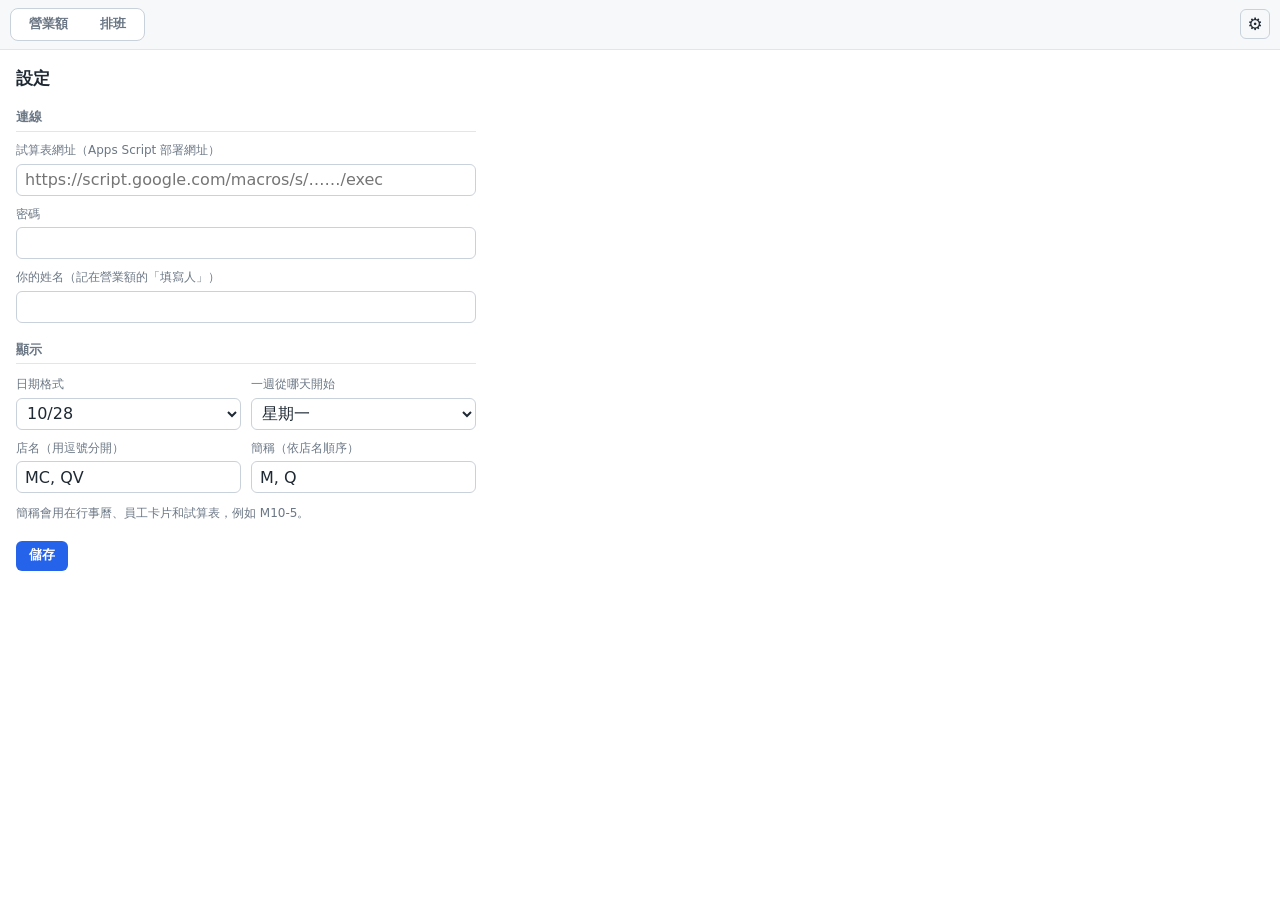
==== index.html @ 1684be30 "手機／iPad 網頁版 Co-Authored-By: Claude Opus 5.5 <noreply@anthropic.com>" ====
<!doctype html>
<html lang="zh-Hant">
<head>
  <meta charset="utf-8">
  <meta name="viewport" content="width=device-width, initial-scale=1, viewport-fit=cover">
  <title>營業額與排班</title>
  <meta name="apple-mobile-web-app-capable" content="yes">
  <meta name="mobile-web-app-capable" content="yes">
  <meta name="apple-mobile-web-app-status-bar-style" content="default">
  <meta name="apple-mobile-web-app-title" content="營業額排班">
  <meta name="theme-color" content="#0f766e">
  <link rel="apple-touch-icon" href="icons/icon180.png">
  <link rel="icon" href="icons/icon192.png">
  <link rel="manifest" href="manifest.webmanifest">
  <link rel="stylesheet" href="sidepanel.css">
  <link rel="stylesheet" href="mobile.css">
</head>
<body>
  <header class="apptabs" id="appTop">
    <div class="seg" id="appSeg" role="tablist">
      <button data-tab="rev" role="tab">營業額</button>
      <button data-tab="sched" role="tab">排班</button>
    </div>
    <button id="openSettings" class="icon" title="設定" aria-label="設定">⚙</button>
  </header>

  <!-- 設定 -->
  <section id="setup" class="setup" hidden>
    <h1>設定</h1>
    <h2>連線</h2>
    <label for="setUrl">試算表網址（Apps Script 部署網址）</label>
    <input id="setUrl" type="url" placeholder="https://script.google.com/macros/s/……/exec">
    <label for="setToken">密碼</label>
    <input id="setToken" type="password">
    <label for="setName">你的姓名（記在營業額的「填寫人」）</label>
    <input id="setName" type="text" maxlength="20">

    <h2>顯示</h2>
    <div class="grid2">
      <div>
        <label for="setDateFmt">日期格式</label>
        <select id="setDateFmt"></select>
      </div>
      <div>
        <label for="setStartDay">一週從哪天開始</label>
        <select id="setStartDay"></select>
      </div>
    </div>
    <div class="grid2">
      <div>
        <label for="setStores">店名（用逗號分開）</label>
        <input id="setStores" type="text" placeholder="MC, QV">
      </div>
      <div>
        <label for="setStoreShort">簡稱（依店名順序）</label>
        <input id="setStoreShort" type="text" placeholder="M, Q">
      </div>
    </div>
    <p class="hint">簡稱會用在行事曆、員工卡片和試算表，例如 M10-5。</p>

    <div class="row">
      <button id="setSave" class="primary">儲存</button>
      <button id="setCancel" class="ghost" hidden>取消</button>
    </div>
    <div id="setMsg" class="msg" hidden></div>
  </section>

  <!-- 營業額 -->
  <section id="rev" class="rev" hidden>
   <div class="revwrap">
    <form id="revForm" novalidate>
      <div class="revhead">
        <h1>每日營業額</h1>
        <span class="hint">填寫人：<span id="who"></span></span>
      </div>

      <div class="datenav">
        <button type="button" id="revPrev" class="icon" title="前一天" aria-label="前一天">‹</button>
        <button type="button" id="revDateBtn" class="datebtn" title="按一下選日期">
          <span id="revDateText"></span><span id="revDateTag" class="tag" hidden></span><span class="caret">▾</span>
        </button>
        <button type="button" id="revNext" class="icon" title="後一天" aria-label="後一天">›</button>
        <button type="button" id="revToday" class="ghost" hidden>今天</button>
        <input id="date" type="date" class="hiddenpicker" tabindex="-1" aria-hidden="true">
      </div>
      <div id="revDayState" class="daystate"></div>

      <div class="row3">
        <div>
          <label for="card">Card 刷卡</label>
          <input id="card" class="amount" type="number" min="0" step="1" inputmode="numeric" placeholder="0">
        </div>
        <div>
          <label for="cash">Cash 現金</label>
          <input id="cash" class="amount" type="number" min="0" step="1" inputmode="numeric" placeholder="0">
        </div>
        <div>
          <label for="panda">Panda</label>
          <input id="panda" class="amount" type="number" min="0" step="1" inputmode="numeric" placeholder="0">
        </div>
      </div>

      <div class="total"><span>收入合計</span><strong id="total">0</strong></div>

      <label for="wage">Wage 現金支付薪資</label>
      <input id="wage" class="amount" type="number" min="0" step="1" inputmode="numeric" placeholder="0">
      <div id="wageCheck" class="wagecheck" hidden></div>

      <label for="note">備註（選填）</label>
      <textarea id="note" rows="2" placeholder="例如：下午停電提早打烊"></textarea>

      <button id="revSubmit" class="primary wide" type="submit">送出</button>
      <div id="revMsg" class="msg" hidden></div>

      <div class="recent" id="recentBox" hidden>
        <h2>你最近的記錄</h2>
        <ul id="recent"></ul>
      </div>
    </form>

    <section class="months">
      <header class="mhead">
        <div class="mnav">
          <button type="button" id="mPrev" class="icon" title="往前一個月" aria-label="往前一個月">‹</button>
          <b id="mRange"></b>
          <button type="button" id="mNext" class="icon" title="往後一個月" aria-label="往後一個月">›</button>
          <button type="button" id="mThis" class="ghost" hidden>本月</button>
        </div>
        <div class="row">
          <div class="seg small" id="mMode"><button data-mode="cal">日曆</button><button data-mode="table">表格</button></div>
          <div class="seg small" id="mCount"><button data-count="1">1 個月</button><button data-count="3">3 個月</button></div>
        </div>
      </header>
      <div id="monthList" class="mlist"></div>
    </section>
   </div>
  </section>

  <!-- 排班 -->
  <section id="sched" class="sched" hidden>
    <div class="schedmain">
      <aside class="pool">
        <div class="pooltop" id="poolTop"></div>
        <h2>員工</h2>
        <p class="hint">拖到行事曆排班・點一下編輯・<span class="eyehint">眼睛</span>可隱藏</p>
        <div id="staffList" class="staff"></div>
        <form id="addStaff" class="addstaff" autocomplete="off">
          <input id="newStaff" placeholder="新增員工" maxlength="20">
          <button class="ghost" type="submit">＋ 新增</button>
        </form>
      </aside>
      <div id="poolSplit" class="splitter" title="拖拉調整寬度，點兩下恢復"></div>

      <div class="schedright">
        <header class="caltop">
          <div id="storeFilter" class="seg small storefilter" title="依店別篩選"></div>
          <div class="weeknav">
            <button id="prevWeek" class="icon" title="上一週" aria-label="上一週">‹</button>
            <button id="weekLabel" class="weeklabel"></button>
            <button id="nextWeek" class="icon" title="下一週" aria-label="下一週">›</button>
            <button id="thisWeek" class="ghost" hidden>本週</button>
            <input id="weekPick" type="date" class="hiddenpicker" tabindex="-1" aria-hidden="true">
          </div>
          <div class="tools" id="calTools">
            <span id="saveState" class="savestate"></span>
            <select id="viewMode" title="排列方式" aria-label="排列方式">
              <option value="auto">自動</option>
              <option value="week">一週</option>
              <option value="day">單日</option>
            </select>
            <div class="menuwrap">
              <button id="menuBtn" class="icon" title="更多" aria-label="更多">⋯</button>
              <div id="menu" class="menu" hidden>
                <button data-act="exportPdf">匯出班表 PDF（給員工）</button>
                <button data-act="copyText">複製班表文字（貼到 LINE）</button>
                <button data-act="copyLastWeek">套用上週班表</button>
                <button data-act="clearWeek">清空這週</button>
                <hr>
                <button data-act="resetWidth">欄寬恢復自動</button>
                <button data-act="reload">重新從試算表讀取</button>
              </div>
            </div>
          </div>
        </header>
        <nav id="dayTabs" class="daytabs" hidden></nav>
        <section id="grid" class="grid">
          <div id="gridScroll" class="gridscroll">
            <div id="gridHead" class="gridhead"></div>
            <div id="gridBody" class="gridbody"></div>
          </div>
          <div id="footSplit" class="hsplit" title="上下拖拉調整合計的高度，點兩下恢復"></div>
          <div id="footScroll" class="footscroll">
            <div id="gridFoot" class="gridfoot"></div>
          </div>
        </section>
      </div>
    </div>

    <div id="loading" class="loading" hidden>讀取中…</div>
  </section>

  <!-- 浮動元件 -->
  <div id="pop" class="pop" hidden></div>
  <div id="toast" class="toast" hidden></div>
  <div id="dialog" class="dialogwrap" hidden>
    <div class="dialog">
      <p id="dialogText"></p>
      <div class="row end">
        <button id="dialogNo" class="ghost">取消</button>
        <button id="dialogYes" class="primary">確定</button>
      </div>
    </div>
  </div>

  <script src="chrome-shim.js"></script>
  <script src="util.js"></script>
  <script src="api.js"></script>
  <script src="revenue.js"></script>
  <script src="months.js"></script>
  <script src="schedule.js"></script>
  <script src="app.js"></script>
</body>
</html>
---- sidepanel.css ----
:root {
  --bg: #ffffff;
  --panel: #f6f8fa;
  --fg: #1f2933;
  --muted: #6b7785;
  --line: #e1e6ec;
  --line-strong: #c9d1da;
  --accent: #2563eb;
  --accent-fg: #ffffff;
  --warn: #b45309;
  --warn-bg: #fff4e5;
  --err: #b42318;
  --err-bg: #fdecec;
  --ok: #15803d;
  --ok-bg: #e7f5ec;
  --shadow: 0 6px 24px rgba(15, 23, 42, .16);
  --hour: 36px;
  --gutter: 48px;
  --pool: 176px;
  --toph: 46px;
}
@media (prefers-color-scheme: dark) {
  :root {
    --bg: #17191d;
    --panel: #1f2227;
    --fg: #e6eaef;
    --muted: #98a2ad;
    --line: #2c3138;
    --line-strong: #3a4049;
    --accent: #5b8def;
    --accent-fg: #0b1220;
    --warn: #f0a35b;
    --warn-bg: #3a2a16;
    --err: #f39b93;
    --err-bg: #3b1d1b;
    --ok: #6fd08f;
    --ok-bg: #173a26;
    --shadow: 0 6px 24px rgba(0, 0, 0, .5);
  }
}
* { box-sizing: border-box; }
html, body { height: 100%; }
body {
  margin: 0; background: var(--bg); color: var(--fg);
  font: 13px/1.45 "Microsoft JhengHei", "PingFang TC", "Noto Sans TC", system-ui, sans-serif;
  overflow: hidden; display: flex; flex-direction: column; height: 100vh;
}
button, input, select, textarea { font: inherit; color: inherit; }
button { cursor: pointer; }
button:disabled { cursor: default; opacity: .45; }
[hidden] { display: none !important; }
.hint { color: var(--muted); font-size: 12px; font-weight: 400; }
.row { display: flex; gap: 8px; align-items: center; }
.row.end { justify-content: flex-end; }

/* 按鈕、輸入 */
.primary, .ghost { height: 30px; padding: 0 12px; border-radius: 6px; border: 1px solid transparent; white-space: nowrap; }
.primary { background: var(--accent); color: var(--accent-fg); font-weight: 600; }
.ghost { background: transparent; border-color: var(--line-strong); }
.ghost:hover:not(:disabled) { background: var(--panel); }
.icon {
  width: 30px; height: 30px; flex: none; border-radius: 6px; border: 1px solid var(--line-strong);
  background: transparent; font-size: 17px; line-height: 1; display: grid; place-items: center; padding: 0;
}
.icon:hover:not(:disabled) { background: var(--panel); }
select { height: 30px; border: 1px solid var(--line-strong); border-radius: 6px; background: var(--bg); padding: 0 6px; }
input, textarea { border: 1px solid var(--line-strong); border-radius: 6px; background: var(--bg); padding: 5px 8px; }
input:focus, select:focus, textarea:focus, button:focus-visible { outline: 2px solid var(--accent); outline-offset: -1px; }
.hiddenpicker { position: absolute; width: 1px; height: 1px; opacity: 0; pointer-events: none; border: 0; padding: 0; }
.seg { display: inline-flex; background: var(--bg); border: 1px solid var(--line-strong); border-radius: 8px; padding: 2px; }
.seg button { border: 0; background: transparent; padding: 4px 16px; border-radius: 6px; font-weight: 600; color: var(--muted); }
.seg button.on { background: var(--accent); color: var(--accent-fg); }
.seg.small button { padding: 3px 10px; font-weight: 500; }

/* 上方分頁 */
.apptabs {
  display: flex; align-items: center; justify-content: space-between; gap: 8px;
  padding: 8px 10px; border-bottom: 1px solid var(--line); background: var(--panel); flex: none;
}

/* 設定 */
.setup { flex: 1; overflow-y: auto; padding: 16px; }
.setup > * { max-width: 460px; }
.setup h1 { font-size: 17px; margin: 0 0 4px; }
.setup h2 { font-size: 13px; margin: 18px 0 2px; color: var(--muted); font-weight: 600; border-bottom: 1px solid var(--line); padding-bottom: 4px; }
.setup label { display: block; margin: 10px 0 4px; color: var(--muted); font-size: 12px; }
.setup input, .setup select { width: 100%; height: 32px; }
.grid2 { display: grid; grid-template-columns: 1fr 1fr; gap: 10px; }
.periods { display: flex; align-items: center; gap: 6px; flex-wrap: wrap; }
.periods select { width: auto; }
.setup .row { margin-top: 18px; }
.msg { margin-top: 10px; padding: 8px 10px; border-radius: 6px; font-size: 12px; }
.msg.ok { background: var(--ok-bg); color: var(--ok); }
.msg.err { background: var(--err-bg); color: var(--err); }
.msg.warn { background: var(--warn-bg); color: var(--warn); }
.msg .btns { display: flex; gap: 8px; margin-top: 8px; }

/* ===== 營業額 ===== */
.rev { flex: 1; overflow-y: auto; }
.rev { container: rev / inline-size; }
.revwrap { display: grid; grid-template-columns: 1fr; }
.rev form { width: 100%; max-width: 440px; margin: 0 auto; padding: 14px 16px 24px; }
/* 夠寬：左邊填寫、右邊看月份 */
@container rev (min-width: 760px) {
  .revwrap { grid-template-columns: 380px 1fr; height: 100%; }
  .rev form { max-width: none; margin: 0; border-right: 1px solid var(--line); overflow-y: auto; }
  .months { overflow-y: auto; }
}
.months { padding: 12px 14px 24px; min-width: 0; border-top: 1px solid var(--line); }
@container rev (min-width: 760px) { .months { border-top: 0; } }
.mhead { display: flex; flex-wrap: wrap; justify-content: space-between; align-items: center; gap: 8px; margin-bottom: 10px; }
.mnav { display: flex; align-items: center; gap: 6px; }
.mnav b { font-size: 15px; min-width: 0; }
.mnav .ghost { height: 30px; }
.mlist { display: grid; grid-template-columns: repeat(auto-fill, minmax(240px, 1fr)); gap: 12px; align-items: start; }
.mlist.tbl { grid-template-columns: repeat(auto-fill, minmax(340px, 1fr)); }
.mlist.one { grid-template-columns: 1fr; max-width: 640px; }
.merr { grid-column: 1 / -1; color: var(--err); background: var(--err-bg); padding: 8px 10px; border-radius: 6px; font-size: 12px; }
.month { border: 1px solid var(--line); border-radius: 10px; padding: 10px; background: var(--bg); min-width: 0; }
.month header { display: flex; justify-content: space-between; align-items: baseline; gap: 8px; }
.month h3 { margin: 0; font-size: 14px; white-space: nowrap; }
.mtot { text-align: right; line-height: 1.2; }
.mtot b { font-size: 16px; font-variant-numeric: tabular-nums; }
.mtot span { display: block; font-size: 11px; color: var(--muted); }
.msub { display: flex; flex-wrap: wrap; gap: 4px 10px; font-size: 11px; color: var(--muted); margin: 4px 0 8px; font-variant-numeric: tabular-nums; }
.mload { color: var(--muted); padding: 30px 0; text-align: center; }
.cal { display: grid; grid-template-columns: repeat(7, minmax(0, 1fr)); gap: 3px; }
.cal .cw { text-align: center; font-size: 10px; color: var(--muted); padding-bottom: 2px; }
.cd {
  position: relative; border: 1px solid var(--line); border-radius: 5px; padding: 2px 2px 3px; min-height: 38px; min-width: 0; overflow: hidden;
  background: color-mix(in srgb, var(--accent) calc(var(--lv) * 100%), var(--bg));
  display: flex; flex-direction: column; align-items: center; justify-content: space-between; cursor: pointer; font: inherit; color: inherit;
}
.cd:hover { border-color: var(--accent); }
.cd .dn { font-size: 10px; align-self: flex-start; color: var(--muted); line-height: 1.1; }
.cd .dv { max-width: 100%; overflow: hidden; font-size: 11px; font-weight: 700; font-variant-numeric: tabular-nums; line-height: 1.1; }
.cd.empty { background: repeating-linear-gradient(135deg, transparent 0 4px, color-mix(in srgb, var(--line) 70%, transparent) 4px 5px); }
.cd.future { opacity: .35; cursor: default; }
.cd.today { border-color: var(--accent); }
.cd.today .dn { color: var(--accent); font-weight: 700; }
.cd.sel { outline: 2px solid var(--accent); outline-offset: -1px; }
.tblwrap { overflow-x: auto; }
.mtable { width: 100%; border-collapse: collapse; font-size: 11px; font-variant-numeric: tabular-nums; }
.mtable th, .mtable td { padding: 3px 4px; text-align: right; border-bottom: 1px solid var(--line); white-space: nowrap; }
.mtable th { color: var(--muted); font-weight: 600; }
.mtable th:first-child, .mtable td.d { text-align: left; }
.mtable td.d span { color: var(--muted); }
.mtable td.inc { font-weight: 700; }
.mtable tbody tr { cursor: pointer; }
.mtable tbody tr:hover { background: var(--panel); }
.mtable tr.empty td { color: var(--muted); }
.mtable tr.sel { background: color-mix(in srgb, var(--accent) 12%, transparent); }
.mtable tr.today td.d { color: var(--accent); font-weight: 700; }
.mtable tfoot td { font-weight: 700; border-top: 2px solid var(--line-strong); border-bottom: 0; }
.mtable td.none { text-align: center; color: var(--muted); padding: 16px; }
.revhead { display: flex; justify-content: space-between; align-items: baseline; margin-bottom: 10px; }
.revhead h1 { font-size: 16px; margin: 0; }
.rev label { display: block; font-size: 12px; color: var(--muted); margin: 10px 0 4px; }
.rev input, .rev textarea { width: 100%; height: 36px; font-size: 14px; }
.rev textarea { height: auto; min-height: 48px; resize: vertical; }
.rev input.amount { text-align: right; font-variant-numeric: tabular-nums; }
.datenav { display: flex; align-items: center; gap: 6px; position: relative; }
.datenav .icon { height: 36px; width: 36px; }
.datebtn {
  flex: 1; min-width: 0; height: 36px; border: 1px solid var(--line-strong); border-radius: 6px; background: var(--bg);
  display: flex; align-items: center; gap: 8px; padding: 0 10px; font-size: 15px; font-weight: 600;
}
.datebtn:hover { background: var(--panel); }
.datebtn .tag { font-size: 11px; font-weight: 600; color: var(--accent); background: color-mix(in srgb, var(--accent) 12%, transparent); border-radius: 4px; padding: 1px 6px; }
.datebtn .caret { margin-left: auto; color: var(--muted); font-size: 11px; }
.datenav .ghost { height: 36px; }
.daystate { font-size: 12px; color: var(--muted); margin-top: 6px; min-height: 18px; }
.daystate.existing { color: var(--accent); }
.daystate.unknown { color: var(--err); }
.row3 { display: grid; grid-template-columns: repeat(3, 1fr); gap: 8px; }
.total {
  display: flex; justify-content: space-between; align-items: baseline; margin-top: 12px;
  padding: 10px 12px; border: 1px solid var(--line); border-radius: 8px; background: var(--panel);
}
.total strong { font-size: 22px; font-variant-numeric: tabular-nums; }
.wagecheck { margin-top: 6px; padding: 8px 10px; border-radius: 6px; font-size: 12px; background: var(--panel); border: 1px solid var(--line); }
.wagecheck.muted { color: var(--muted); }
.wagecheck.ok { background: var(--ok-bg); border-color: transparent; color: var(--ok); }
.wagecheck.warn { background: var(--warn-bg); border-color: transparent; color: var(--warn); }
.wagecheck .detail { margin-top: 4px; color: var(--fg); opacity: .85; font-variant-numeric: tabular-nums; }
.wagecheck .miss { color: var(--err); }
.wagecheck .tr { color: var(--muted); }
.primary.wide { width: 100%; height: 40px; margin-top: 14px; font-size: 14px; }
.recent { margin-top: 16px; border-top: 1px solid var(--line); padding-top: 8px; }
.recent h2 { font-size: 12px; color: var(--muted); font-weight: 400; margin: 0 0 4px; }
.recent ul { list-style: none; margin: 0; padding: 0; }
.recent li { display: flex; justify-content: space-between; padding: 4px 6px; margin: 0 -6px; border-radius: 4px; font-variant-numeric: tabular-nums; cursor: pointer; }
.recent li:hover { background: var(--panel); }

/* ===== 排班 ===== */
.sched { display: flex; flex-direction: column; flex: 1; min-height: 0; }
.schedmain { display: flex; flex: 1; min-height: 0; }

/* 行事曆上方：店別｜日期（置中）｜工具 */
.caltop {
  display: grid; grid-template-columns: 1fr auto 1fr; align-items: center; gap: 8px;
  min-height: var(--toph); padding: 0 10px; border-bottom: 1px solid var(--line); flex: none;
}
.caltop .storefilter { justify-self: start; }
.caltop .tools { justify-self: end; }
.weeknav { display: flex; align-items: center; gap: 4px; min-width: 0; position: relative; justify-self: center; }
.weeklabel {
  height: 30px; border: 1px solid var(--line-strong); border-radius: 6px; background: transparent;
  padding: 0 10px; font-weight: 700; white-space: nowrap; min-width: 0;
}
.weeklabel::after { content: " ▾"; color: var(--muted); font-size: 10px; }
.weeklabel:hover { background: var(--panel); }
.weeklabel.now { color: var(--accent); border-color: color-mix(in srgb, var(--accent) 50%, var(--line-strong)); }
.tools { display: flex; align-items: center; gap: 6px; }
.storefilter button { padding: 3px 9px; }
.storefilter button.on[style], .pop .storeseg button.on {
  background: color-mix(in srgb, var(--sc) 24%, transparent); color: color-mix(in srgb, var(--sc) 70%, var(--fg));
}
.savestate { font-size: 11px; color: var(--muted); white-space: nowrap; }
.savestate.err { color: var(--err); cursor: pointer; text-decoration: underline; }
.savestate.busy::before { content: "● "; color: var(--accent); }
.menuwrap { position: relative; }
.menu {
  position: absolute; right: 0; top: 34px; z-index: 30; min-width: 200px;
  background: var(--bg); border: 1px solid var(--line); border-radius: 8px; box-shadow: var(--shadow); padding: 4px;
}
.menu button { display: block; width: 100%; text-align: left; border: 0; background: transparent; padding: 7px 10px; border-radius: 5px; }
.menu button:hover { background: var(--panel); }
.menu hr { border: 0; border-top: 1px solid var(--line); margin: 4px 0; }
/* 窄的時候：日期一列置中，店別和工具在下一列 */
@container schedright (max-width: 520px) {
  .caltop { grid-template-columns: auto 1fr; row-gap: 6px; padding: 6px 8px; }
  .caltop .weeknav { grid-column: 1 / -1; grid-row: 1; }
  .caltop .storefilter { grid-row: 2; }
  .caltop .tools { grid-row: 2; gap: 4px; }
  .storefilter button { padding: 2px 5px; }
  .caltop { padding: 6px 6px; }
  .caltop .tools { gap: 3px; }
  .caltop .tools .icon { width: 24px; }
  #viewMode { width: 50px; padding: 0 1px; }
  .caltop { column-gap: 4px; }
}
@container schedright (max-width: 300px) {
  /* 太窄時，存檔狀態只顯示一個小點（滑過看文字） */
  .savestate { font-size: 0; width: 8px; height: 8px; border-radius: 50%; background: var(--ok); }
  .savestate:empty { background: transparent; }
  .savestate.busy { background: var(--accent); }
  .savestate.busy::before { content: none; }
  .savestate.err { background: var(--err); }
  #viewMode { width: 58px; }
}
.storefilter button, .seg button { white-space: nowrap; }

/* 左邊：員工 */
.pool {
  width: var(--pool); flex: none; background: var(--panel);
  padding: 0 8px 10px; overflow-y: auto; display: flex; flex-direction: column;
}
/* 營業額／排班 切換，和行事曆的日期那一列切齊 */
.pooltop {
  height: var(--toph); flex: none; display: flex; align-items: center; margin: 0 -8px 8px; padding: 0 8px;
  border-bottom: 1px solid var(--line); position: sticky; top: 0; background: var(--panel); z-index: 2;
}
.pooltop .seg { width: 100%; }
.pooltop .seg button { flex: 1; padding: 4px 6px; }
.pool h2 { font-size: 13px; margin: 0; }
.pool .hint { margin: 2px 0 8px; font-size: 11px; line-height: 1.35; }
.splitter {
  width: 5px; flex: none; cursor: col-resize; background: var(--panel);
  border-right: 1px solid var(--line);
}
.splitter:hover, .hsplit:hover { background: color-mix(in srgb, var(--accent) 12%, var(--panel)); }
.staff { display: flex; flex-direction: column; gap: 6px; }
.staff .empty { color: var(--muted); font-size: 12px; }
.card {
  display: grid; grid-template-columns: 22px minmax(0, 1fr); column-gap: 5px; row-gap: 3px; align-items: center;
  background: var(--bg); border: 1px solid var(--line-strong); border-left: 4px solid var(--c);
  border-radius: 6px; padding: 5px 6px 5px 4px; cursor: grab; user-select: none; touch-action: none;
}
.card:hover { border-color: var(--c); box-shadow: 0 1px 4px rgba(15, 23, 42, .12); }
.card.focus { box-shadow: 0 0 0 2px var(--c); }
.card.hid { opacity: .5; border-left-style: dashed; }
.card .eye, .card .cmode {
  width: 22px; height: 20px; border: 0; border-radius: 4px; background: transparent; padding: 0;
  color: var(--muted); display: grid; place-items: center; cursor: pointer;
}
.card .cmode { font-size: 10px; font-weight: 700; }
.card .eye:hover, .card .cmode:hover { background: var(--panel); color: var(--fg); }
.card.hid .eye { color: var(--err); }
.card .cn { display: flex; align-items: center; gap: 4px; min-width: 0; }
.card .nm { font-weight: 700; flex: 1; min-width: 0; word-break: break-all; line-height: 1.3; }
.card .cn .sbadge { margin-left: auto; }
.card .cs { font-size: 11px; color: var(--muted); font-variant-numeric: tabular-nums; line-height: 20px; }
.card .cs span, .card .cs i { white-space: nowrap; }
.card .cs i { font-style: normal; color: var(--warn); }
.card.over .cs .h { color: var(--err); font-weight: 700; }
.card .cnote { grid-column: 2; font-size: 11px; color: var(--warn); white-space: nowrap; overflow: hidden; text-overflow: ellipsis; }
.card .wk { display: grid; grid-template-columns: repeat(7, 1fr); gap: 2px; }
.card .wk span { text-align: center; font-size: 10px; line-height: 18px; border-radius: 3px; }
.card .wk span.on { background: var(--c); color: #fff; font-weight: 700; }
.card .wk span.off { background: var(--err); color: #fff; font-weight: 700; cursor: pointer; }
.card .wk span.free { color: color-mix(in srgb, var(--muted) 55%, transparent); cursor: pointer; }
.card .wk span.free:hover { background: var(--err-bg); color: var(--err); }
.card .wk span.off:hover { opacity: .8; }
.sbadge {
  flex: none; font-size: 10px; font-weight: 600; line-height: 1.5; border-radius: 3px; padding: 0 4px;
  color: color-mix(in srgb, var(--sc) 70%, var(--fg)); background: color-mix(in srgb, var(--sc) 20%, transparent);
}
.sbadge i { font-style: normal; display: none; }
.addstaff { display: flex; flex-direction: column; gap: 6px; margin-top: 10px; }
.addstaff input { width: 100%; height: 28px; }
.addstaff button { height: 28px; }

/* 右邊 */
.schedright { flex: 1; min-width: 0; display: flex; flex-direction: column; container: schedright / inline-size; }
.daytabs { display: flex; gap: 4px; padding: 6px 8px; border-bottom: 1px solid var(--line); flex: none; }
.daytabs button {
  flex: 1 1 0; min-width: 0; border: 1px solid var(--line-strong); border-radius: 6px;
  background: transparent; padding: 3px 0; line-height: 1.2;
}
.daytabs button b { display: block; font-size: 13px; }
.daytabs button span { font-size: 10px; color: var(--muted); }
.daytabs button.on { background: var(--accent); border-color: var(--accent); color: var(--accent-fg); }
.daytabs button.on span { color: inherit; opacity: .85; }
.daytabs button.today:not(.on) { border-color: var(--accent); }

.grid { flex: 1; min-height: 0; display: flex; flex-direction: column; }
.gridscroll { flex: 1; min-height: 0; overflow: auto; position: relative; }
.gridhead, .gridbody {
  display: grid; grid-template-columns: var(--tpl);
  min-width: 100%;
}
.gridhead { position: sticky; top: 0; z-index: 8; background: var(--bg); border-bottom: 1px solid var(--line); }
.gridhead .corner { position: sticky; left: 0; background: var(--bg); z-index: 1; }
.gridhead .dh { position: relative; padding: 5px 4px; text-align: center; border-left: 1px solid var(--line); line-height: 1.2; min-width: 0; }
.gridhead .dh b { display: block; font-size: 12px; white-space: nowrap; }
.gridhead .dh .cnt { font-size: 10px; color: var(--muted); }
.gridhead .dh.today b { color: var(--accent); }
.gridhead .offs { display: flex; flex-wrap: wrap; justify-content: center; gap: 2px; margin-top: 3px; }
.offchip {
  border: 0; border-radius: 3px; padding: 0 4px; font-size: 10px; font-weight: 700; line-height: 1.5;
  color: var(--err); background: var(--err-bg); max-width: 100%; overflow: hidden; text-overflow: ellipsis; white-space: nowrap;
}
.offchip:hover { text-decoration: line-through; }
.colrz { position: absolute; top: 0; bottom: 0; right: -4px; width: 8px; cursor: col-resize; z-index: 2; }
.colrz:hover { background: color-mix(in srgb, var(--accent) 35%, transparent); }
.gutter { position: sticky; left: 0; z-index: 7; background: var(--bg); }
.gutter .hl {
  position: absolute; left: 0; right: 6px; text-align: right; font-size: 10px; line-height: 1; padding-top: 3px;
  color: var(--muted); font-variant-numeric: tabular-nums;
}
.col {
  position: relative; border-left: 1px solid var(--line); min-width: 0;
  background-image:
    linear-gradient(to bottom, var(--line) 1px, transparent 1px),
    linear-gradient(to bottom, transparent calc(var(--hour) / 2), color-mix(in srgb, var(--line) 55%, transparent) calc(var(--hour) / 2), color-mix(in srgb, var(--line) 55%, transparent) calc(var(--hour) / 2 + 1px), transparent calc(var(--hour) / 2 + 1px));
  background-size: 100% var(--hour);
}
.col.drop { background-color: color-mix(in srgb, var(--accent) 7%, transparent); }

/* 班 */
.shift {
  position: absolute; border-radius: 5px; padding: 3px 2px 3px 4px; overflow: hidden;
  background: color-mix(in srgb, var(--c) 20%, var(--bg));
  border: 1px solid color-mix(in srgb, var(--c) 55%, transparent);
  border-left: 3px solid var(--c);
  cursor: grab; user-select: none; touch-action: none; font-size: 11px; line-height: 1.25;
  container-type: inline-size;
}
.shift:hover { box-shadow: 0 1px 6px rgba(15, 23, 42, .18); z-index: 3; }
.shift::after {
  content: ""; position: absolute; left: 50%; bottom: 2px; width: 14px; height: 2px; margin-left: -7px;
  border-radius: 1px; background: var(--c); opacity: 0;
}
.shift:hover::after { opacity: .8; }
.shift { display: flex; flex-direction: column; }
.shift .st { position: absolute; top: 3px; right: 3px; font-size: 9px; padding: 0 3px; }
.shift .st + .n { padding-right: 24px; }
.shift .st b { font-weight: 600; }
.shift .n { font-weight: 700; font-size: 12px; line-height: 1.2; white-space: nowrap; overflow: hidden; text-overflow: ellipsis; }
.shift .t { color: color-mix(in srgb, var(--fg) 75%, transparent); font-variant-numeric: tabular-nums; line-height: 1.2; overflow: hidden; }
.shift .t span { display: inline-block; white-space: nowrap; }
.shift .note { white-space: nowrap; overflow: hidden; text-overflow: ellipsis; font-style: italic; color: color-mix(in srgb, var(--fg) 70%, transparent); }
.shift.short .t, .shift.short .note { display: none; }
.shift.dim { opacity: .28; }
.shift.dragging { opacity: .3; }
.shift.conflict { border-color: var(--err); box-shadow: 0 0 0 1px var(--err) inset; }
.shift .warn {
  position: absolute; right: 2px; bottom: 5px; font-size: 10px; font-weight: 700; line-height: 1.3;
  color: var(--warn); background: var(--warn-bg); border-radius: 3px; padding: 0 3px;
}
.shift.conflict .warn { color: var(--err); background: var(--err-bg); }
@container (max-width: 64px) {
  /* 窄的方塊：店別標籤移到時間下面，名字不被擋住 */
  .shift .st { position: static; order: 3; align-self: flex-start; margin-top: 2px; }
  .shift .st + .n { padding-right: 0; }
  .shift .st b { display: none; }
  .shift .st i { display: inline; }
}
@container (max-width: 56px) {
  .shift .t { font-size: 9px; letter-spacing: -.2px; }
  .shift .warn { font-size: 0; padding: 0; width: 12px; height: 12px; border-radius: 50%; text-align: center; }
  .shift .warn::after { content: "!"; font-size: 9px; line-height: 12px; }
}
@container (max-width: 26px) { .shift .t { display: none; } }
.preview {
  position: absolute; left: 2px; right: 2px; border-radius: 5px; pointer-events: none; z-index: 5;
  background: color-mix(in srgb, var(--c) 30%, transparent);
  border: 2px dashed var(--c); font-size: 11px; font-weight: 700; padding: 2px 4px; color: var(--fg);
  overflow: hidden;
}
.preview.offday { border-color: var(--err); background: color-mix(in srgb, var(--err) 18%, transparent); }
.ghostchip {
  position: fixed; z-index: 50; pointer-events: none; transform: translate(-50%, -50%);
  padding: 3px 10px; border-radius: 14px; background: var(--c); color: #fff; font-weight: 700;
  box-shadow: var(--shadow); font-size: 12px;
}
.nowline { position: absolute; left: 0; right: 0; height: 0; border-top: 2px solid var(--err); z-index: 4; pointer-events: none; }

/* 每天底部合計（獨立區塊，可上下拉高度） */
.hsplit { height: 5px; flex: none; cursor: row-resize; background: var(--panel); border-top: 1px solid var(--line-strong); }
.footscroll { flex: none; overflow-y: auto; overflow-x: hidden; background: var(--panel); scrollbar-gutter: stable; }
.gridscroll { scrollbar-gutter: stable; }
.gridfoot { display: grid; grid-template-columns: var(--tpl); min-width: 100%; min-height: 100%; }
.foot { border-left: 1px solid var(--line); padding: 4px 5px 8px; font-size: 11px; line-height: 1.35; min-width: 0; }
.foot.gfoot {
  position: sticky; left: 0; z-index: 2; background: var(--panel); border-left: 0; padding: 4px 2px;
  display: flex; flex-direction: column; align-items: center; gap: 4px; color: var(--muted);
}
.foot.gfoot b { font-size: 11px; }
.footmode { flex-direction: column; padding: 1px; }
.footmode button { padding: 1px 6px; font-size: 11px; }
.foot .fr { display: flex; justify-content: space-between; align-items: baseline; gap: 4px; }
.foot .fr.hid { opacity: .45; }
.foot .fn { min-width: 0; overflow: hidden; text-overflow: ellipsis; white-space: nowrap; }
.foot .fv { flex: none; color: var(--muted); font-variant-numeric: tabular-nums; }
.foot .fsum.top { border-bottom: 1px solid var(--line-strong); margin-bottom: 3px; padding-bottom: 3px; }
.foot .fs .fn { overflow: visible; }
.foot .ftot { font-weight: 700; }
.foot .ftot .fv { color: var(--fg); }
.foot .fempty { color: var(--muted); }
.dot { transform: translateY(-1px); }
.foot .fv { color: var(--muted); font-variant-numeric: tabular-nums; white-space: nowrap; overflow: hidden; text-overflow: ellipsis; padding-left: 9px; }
.foot .ft { border-top: 1px solid var(--line-strong); margin-top: 4px; padding-top: 4px; font-weight: 700; font-variant-numeric: tabular-nums; }
.foot .ft div { white-space: nowrap; overflow: hidden; text-overflow: ellipsis; }
.foot .fempty { color: var(--muted); }
.dot { width: 6px; height: 6px; border-radius: 50%; background: var(--c); flex: none; display: inline-block; }

/* 浮出視窗 */
.pop {
  position: fixed; z-index: 40; width: 264px; max-height: calc(100vh - 12px); overflow-y: auto; background: var(--bg); border: 1px solid var(--line);
  border-radius: 10px; box-shadow: var(--shadow); padding: 10px 12px;
}
.pop h3 { margin: 0 0 6px; font-size: 13px; display: flex; align-items: center; gap: 6px; }
.pop h3 .dot { width: 10px; height: 10px; }
.pop label { display: block; font-size: 11px; color: var(--muted); margin: 8px 0 3px; }
.pop .two { display: grid; grid-template-columns: 1fr auto 1fr; gap: 6px; align-items: center; }
.pop .two2 { display: grid; grid-template-columns: 1fr auto; gap: 8px; align-items: end; }
.pop select, .pop input { width: 100%; height: 28px; }
.pop .sum { font-size: 12px; color: var(--muted); margin-top: 4px; }
.pop .sum.warn { color: var(--warn); }
.pop .foot2 { display: flex; justify-content: space-between; gap: 6px; margin-top: 12px; }
.pop .foot2 button { height: 28px; padding: 0 8px; }
.pop .danger { color: var(--err); border-color: color-mix(in srgb, var(--err) 45%, transparent); }
.pop textarea { width: 100%; resize: vertical; min-height: 44px; }
.pop .two3 { display: grid; grid-template-columns: 1fr 1fr; gap: 6px; }
.pop .pre { display: flex; align-items: center; border: 1px solid var(--line-strong); border-radius: 6px; overflow: hidden; }
.pop .pre span { white-space: nowrap; font-size: 11px; color: var(--muted); padding: 0 6px; background: var(--panel); align-self: stretch; display: grid; place-items: center; }
.pop .pre input { border: 0; border-radius: 0; text-align: right; }
.colorbtn { width: 22px; height: 22px; border-radius: 50%; border: 2px solid var(--line-strong); padding: 0; background: var(--c); display: grid; place-items: center; }
.colorbtn .dot { display: none; }
.colorbtn:hover { border-color: var(--fg); }
.palette { display: grid; grid-template-columns: repeat(9, 1fr); gap: 5px; padding: 8px; margin: 2px 0 6px; border: 1px solid var(--line); border-radius: 8px; background: var(--panel); }
.palette button { width: 20px; height: 20px; justify-self: center; border-radius: 50%; border: 2px solid transparent; background: var(--c); padding: 0; }
.palette button.on { border-color: var(--fg); box-shadow: 0 0 0 1px var(--bg) inset; }
.palette .custom { grid-column: span 3; display: flex; align-items: center; gap: 4px; font-size: 11px; color: var(--muted); margin: 0; cursor: pointer; }
.palette .custom input { width: 22px; height: 22px; padding: 0; border: 0; background: transparent; }
.offdays { display: grid; grid-template-columns: repeat(7, 1fr); gap: 3px; }
.offdays button { border: 1px solid var(--line-strong); border-radius: 5px; background: transparent; padding: 2px 0; line-height: 1.15; }
.offdays button b { display: block; font-size: 12px; }
.offdays button span { font-size: 9px; color: var(--muted); }
.offdays button.on { background: var(--err); border-color: var(--err); color: #fff; }
.offdays button.on span { color: inherit; }

/* 提示列、對話框 */
.toast {
  position: fixed; left: 50%; bottom: 14px; transform: translateX(-50%); z-index: 60;
  background: #1f2933; color: #fff; border-radius: 8px; padding: 8px 12px; box-shadow: var(--shadow);
  display: flex; gap: 12px; align-items: center; max-width: calc(100% - 24px); font-size: 12px;
}
.toast button { background: transparent; border: 0; color: #9cc0ff; font-weight: 700; padding: 0; }
.dialogwrap { position: fixed; inset: 0; z-index: 70; background: rgba(15, 23, 42, .35); display: grid; place-items: center; padding: 16px; }
.dialog { background: var(--bg); border-radius: 10px; box-shadow: var(--shadow); padding: 16px; width: 100%; max-width: 320px; }
.dialog p { margin: 0 0 14px; white-space: pre-line; }
.loading {
  position: fixed; top: 100px; left: 50%; transform: translateX(-50%); z-index: 20;
  background: var(--bg); border: 1px solid var(--line); border-radius: 14px; padding: 3px 12px;
  box-shadow: var(--shadow); font-size: 12px; color: var(--muted);
}

/* 很窄的側邊欄 */
@media (max-width: 400px) {
  :root { --gutter: 42px; }
}
---- mobile.css ----
/* 手機／iPad 網頁版的補充樣式 */
html, body { height: 100%; }
body {
  height: 100dvh;
  /* 主畫面全螢幕時，避開瀏海和底部橫條 */
  padding: env(safe-area-inset-top) env(safe-area-inset-right) env(safe-area-inset-bottom) env(safe-area-inset-left);
  -webkit-text-size-adjust: 100%;
  -webkit-tap-highlight-color: transparent;
  overscroll-behavior: none;
}
/* iOS 輸入框字小於 16px 會自動放大畫面，所以輸入框統一 16px */
input, select, textarea { font-size: 16px; }
.pop { max-height: calc(100dvh - 12px); }

/* 觸控：按鈕大一點 */
@media (pointer: coarse) {
  .icon { width: 36px; height: 36px; }
  .card .eye, .card .cmode { width: 28px; height: 26px; }
  .card { grid-template-columns: 28px minmax(0, 1fr); }
  .card .wk span { line-height: 24px; font-size: 11px; }
  .seg button { padding: 6px 14px; }
  .menu button { padding: 11px 12px; }
  .colrz { right: -8px; width: 16px; }
  .hsplit { height: 12px; }
  .splitter { width: 10px; }
}

/* 手機：員工列表固定寬度、工具列精簡 */
@media (max-width: 600px) {
  .pool { width: 152px !important; padding-left: 6px; padding-right: 6px; }
  .pool .hint { display: none; }
  .splitter { display: none; }
  .card { grid-template-columns: 24px minmax(0, 1fr); column-gap: 3px; padding-right: 4px; }
  .card .eye, .card .cmode { width: 24px; }
  .card .wk { gap: 1px; }
  .card .wk span { font-size: 10px; }
  #viewMode { display: none; }            /* 手機自動切成單日 */
  .caltop .tools { gap: 4px; }
  .caltop .tools .icon { width: 32px; height: 32px; }
  .daytabs { gap: 2px; padding: 4px; }
  .daytabs button b { font-size: 11px; }
  .daytabs button span { font-size: 10px; }
}
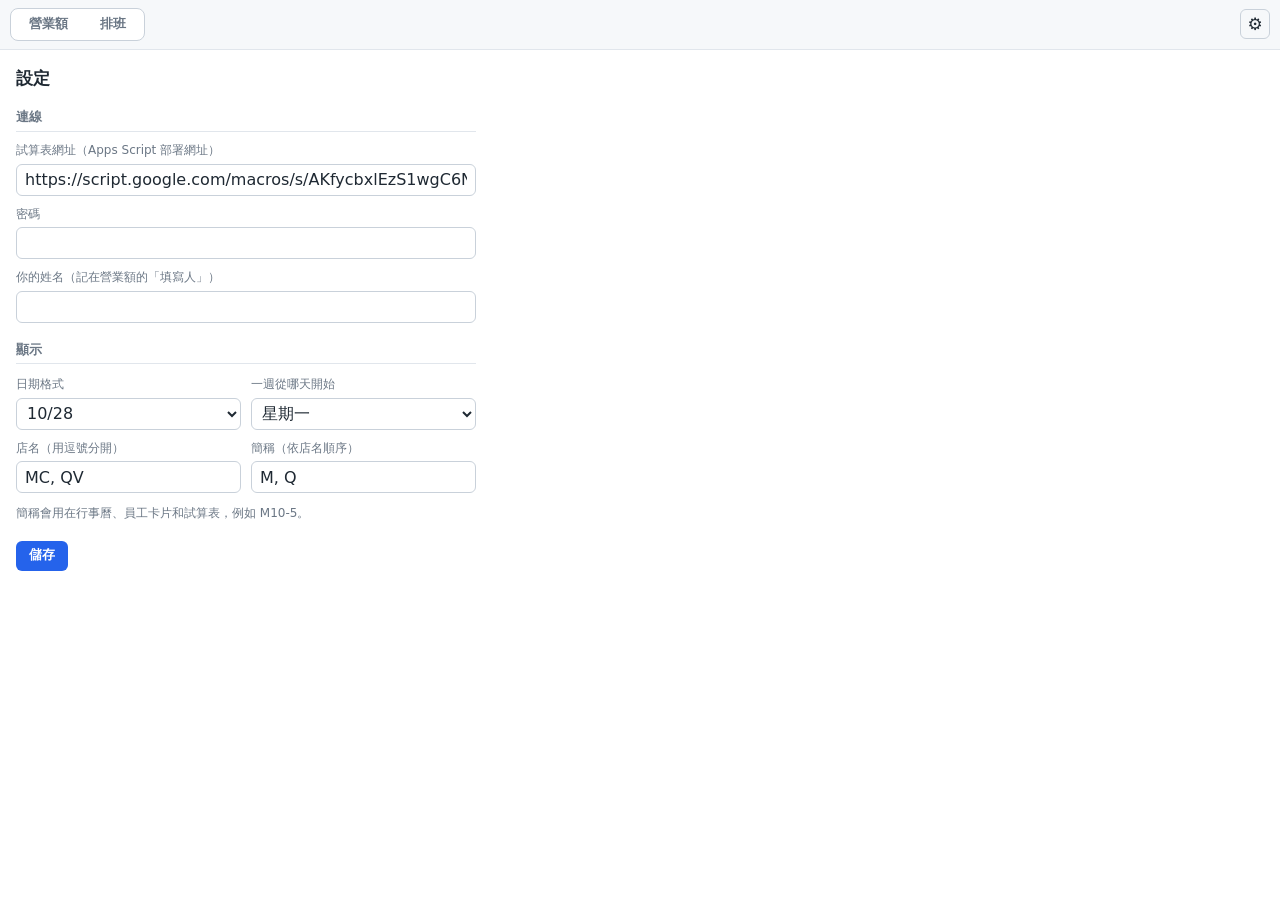
==== commit 71a1fd50: "網頁版預設帶入試算表網址 Co-Authored-By: Claude Opus 5.5 <noreply@anthropic.com> Claude-Session: https://claude." ====
--- a/index.html
+++ b/index.html
@@ -29,11 +29,11 @@
     <h1>設定</h1>
     <h2>連線</h2>
     <label for="setUrl">試算表網址（Apps Script 部署網址）</label>
-    <input id="setUrl" type="url" placeholder="https://script.google.com/macros/s/……/exec">
+    <input id="setUrl" autocapitalize="off" autocorrect="off" spellcheck="false" type="url" placeholder="https://script.google.com/macros/s/……/exec">
     <label for="setToken">密碼</label>
-    <input id="setToken" type="password">
+    <input id="setToken" autocapitalize="off" autocorrect="off" spellcheck="false" type="password">
     <label for="setName">你的姓名（記在營業額的「填寫人」）</label>
-    <input id="setName" type="text" maxlength="20">
+    <input id="setName" autocapitalize="off" autocorrect="off" spellcheck="false" type="text" maxlength="20">
 
     <h2>顯示</h2>
     <div class="grid2">
@@ -218,6 +218,6 @@
   <script src="revenue.js"></script>
   <script src="months.js"></script>
   <script src="schedule.js"></script>
-  <script src="app.js"></script>
+  <script src="app.js?v=2"></script>
 </body>
 </html>
